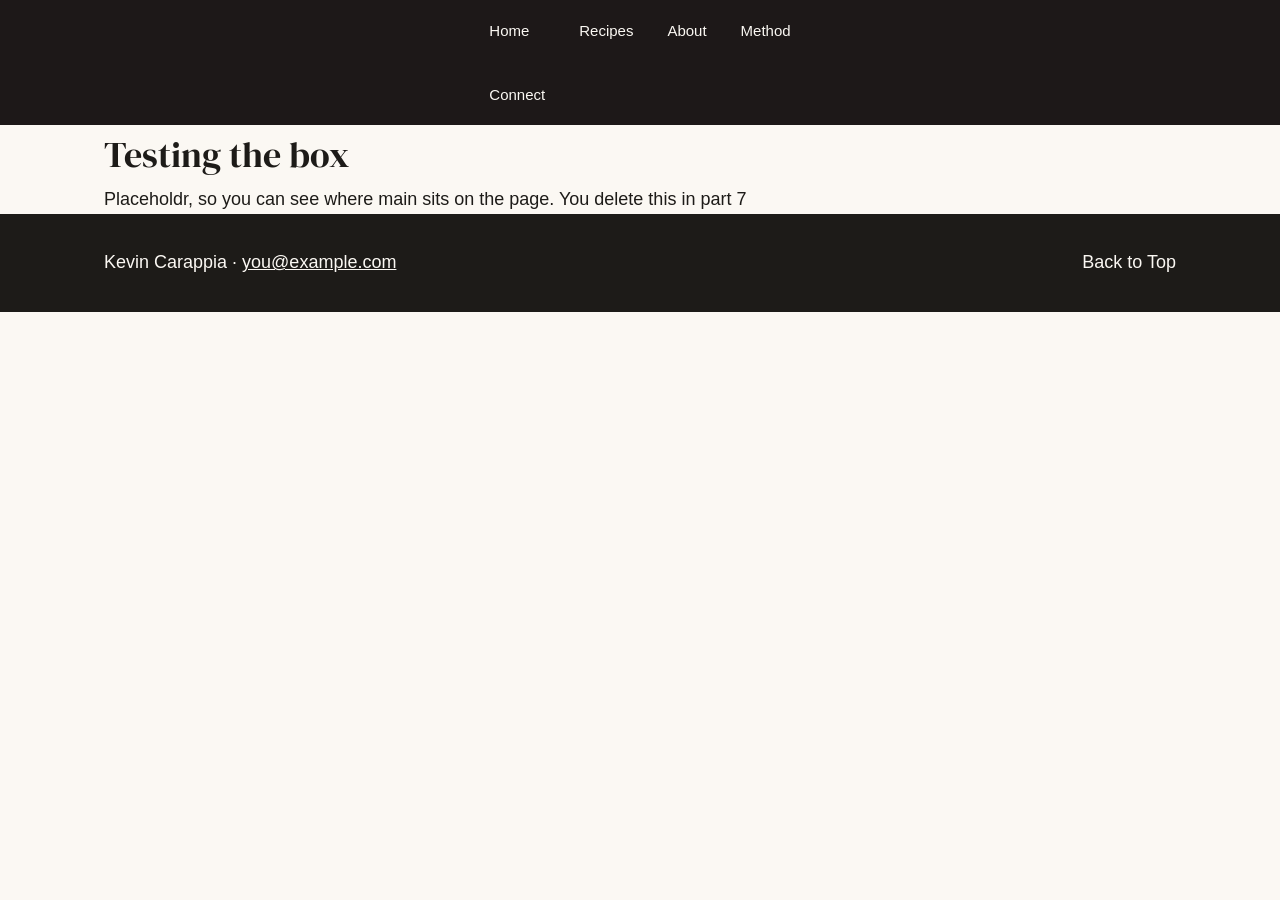
==== template.html @ bf4c3ea4 "image" ====
<!DOCTYPE html>
<html lang="en">
<head>
    <meta charset="UTF-8">
    <meta name="viewport" content="width=device-width, initial-scale=1.0">
    <title>Template</title>

    <link rel="preconnect" href="https://fonts.googleapis.com">
    <link rel="preconnect" href="https://fonts.gstatic.com" crossorigin>
    <link href="https://fonts.googleapis.com/css2?family=DM+Serif+Display:ital@0;1&display=swap" rel="stylesheet">

    <link rel="stylesheet" href="css/styles.css">
</head>
<body id="top">
   
        <nav class="site-nav">
            <ul>
                <li>
                    <a href="index.html">Home</a>
                </li>

                <li>
                    <a href="#cards">Recipes</a>
                </li>

                <li>
                    <a href="#about">About</a>
                </li>

                <li>
                    <a href="#method">Method</a>
                </li>

                <li>
                    <a href="mailto:you@example.com">Connect</a>
                </li>
            </ul>
        </nav>

        <main>
            <h1>Testing the box</h1>
            <p>Placeholdr, so you can see where main sits on the page. You delete this in part 7</p>
        </main>

        <footer class="site-footer">
            <div class="inner">
                <p>Kevin Carappia &middot; <a href="mailto:you@example.com">you@example.com</a></p>
                <p class="right"><a hred="#top">Back to Top</a></p>
            </div>
        </footer>



</body>
</html>
---- css/styles.css ----
*{
    box-sizing: border-box;
    margin: 0;
    padding: 0;
}

body {
    background: #FBF8F3;
    color: #1D1B18;
    font-family: 'Inter' , Arial, Helvetica, Arial, sans-serif;
    font-size: 18px;
    line-height: 1.65;
}

h1, h2, h3 {
    font-family: 'Dm Serif Display' , Georgia, serif;
    font-weight: 400;
}

.site-nav {
    background: #1D1818
}

.site-nav ul {
    list-style: none;
    display: grid;
    grid-template: auto / auto auto auto auto; 
    gap: 34px;
    width: max-content;
    margin: 0 auto;
    padding: 16px 24px;
}

.site-nav a {
    color: #FBF8F3;
    text-decoration: none;
    font-size: 15px;
}

main {
    max-width: 1120px;
    margin: 0 auto; 
    padding: 0 24px;
}

.site-footer {
    background: #1D1B18;
    color: #FBF8F3;
}

.site-footer .inner {
    display:grid;
    grid-template: auto / 1fr 1fr; 
    max-width: 1120px;
    margin: 0 auto;
    padding: 34px 24px;
}

.site-footer a {
    color: #FBF8F3
}

.site-footer .right {
    text-align:right;
}
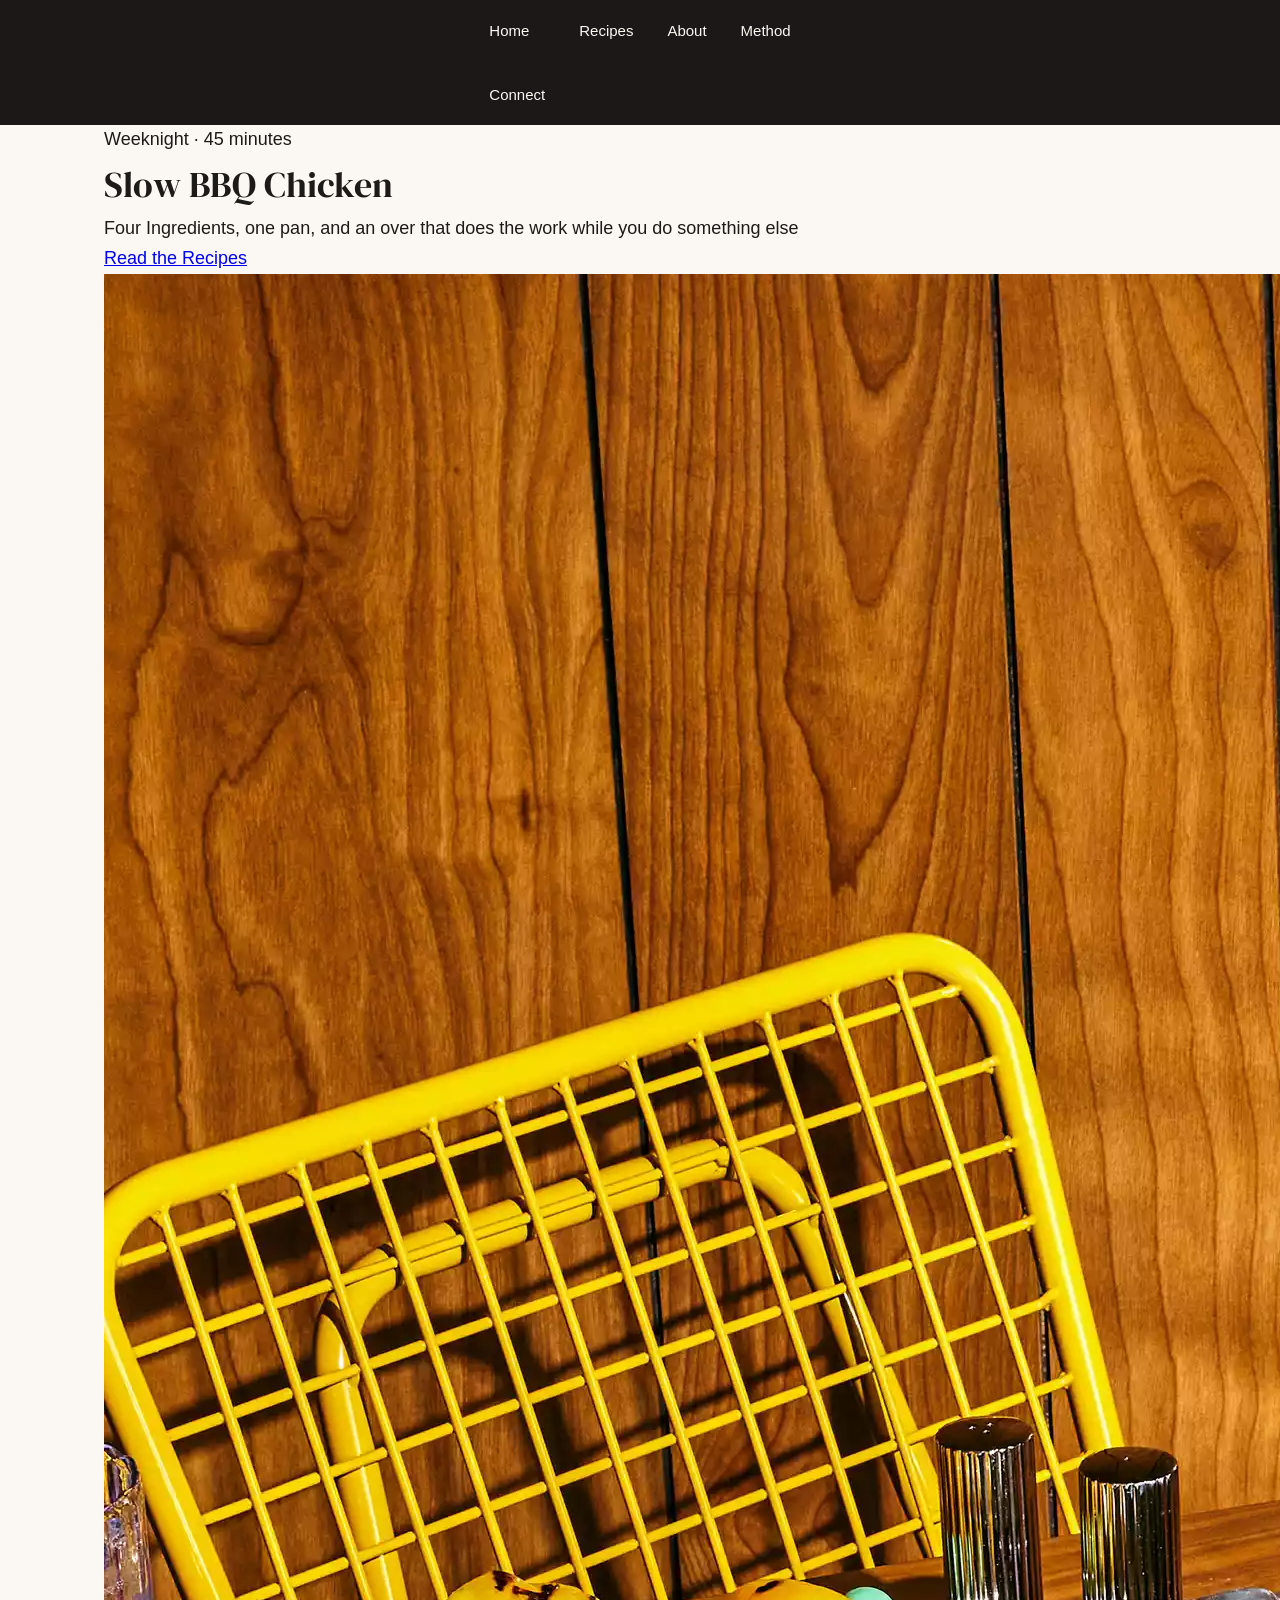
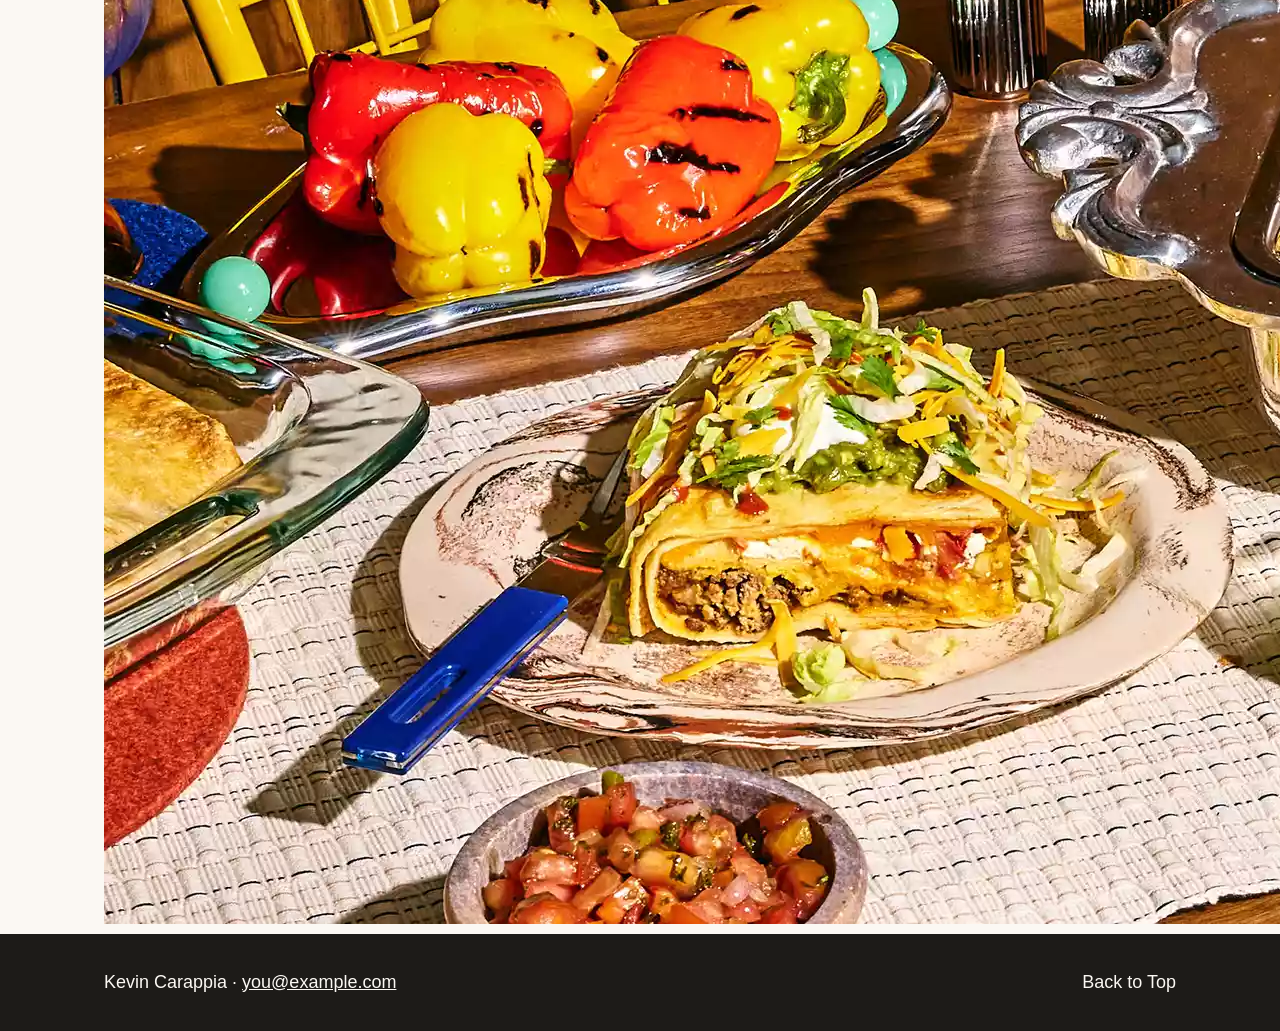
==== commit 9caf6eed: "update" ====
--- a/template.html
+++ b/template.html
@@ -38,8 +38,16 @@
         </nav>
 
         <main>
-            <h1>Testing the box</h1>
-            <p>Placeholdr, so you can see where main sits on the page. You delete this in part 7</p>
+            <header class="hero">
+                <div>
+                    <p class="eyebrow">Weeknight &middot; 45 minutes</p>
+                    <h1>Slow BBQ Chicken</h1>
+                    <p class="lede"> Four Ingredients, one pan, and an over that does the work while you do something else</p>
+
+                    <a class="button" href="recipes/bbq-chicken.html">Read the Recipes</a>
+                </div>
+
+                    <img src="images/homepage.webp" alt="A plate of BBQ Chicken">
         </main>
 
         <footer class="site-footer">
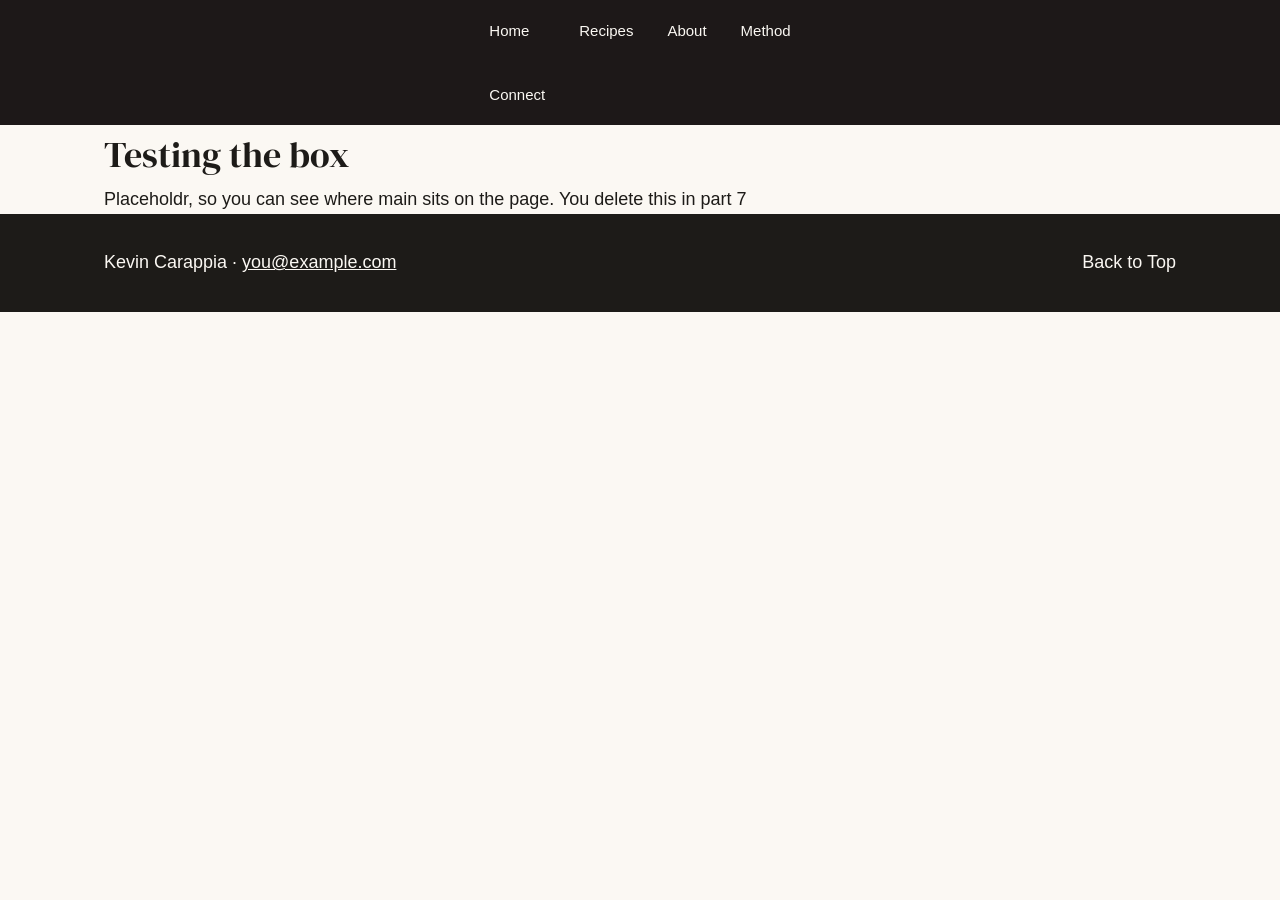
==== commit 11d08f70: "update" ====
--- a/template.html
+++ b/template.html
@@ -38,16 +38,8 @@
         </nav>
 
         <main>
-            <header class="hero">
-                <div>
-                    <p class="eyebrow">Weeknight &middot; 45 minutes</p>
-                    <h1>Slow BBQ Chicken</h1>
-                    <p class="lede"> Four Ingredients, one pan, and an over that does the work while you do something else</p>
-
-                    <a class="button" href="recipes/bbq-chicken.html">Read the Recipes</a>
-                </div>
-
-                    <img src="images/homepage.webp" alt="A plate of BBQ Chicken">
+            <h1>Testing the box</h1>
+            <p>Placeholdr, so you can see where main sits on the page. You delete this in part 7</p>
         </main>
 
         <footer class="site-footer">
